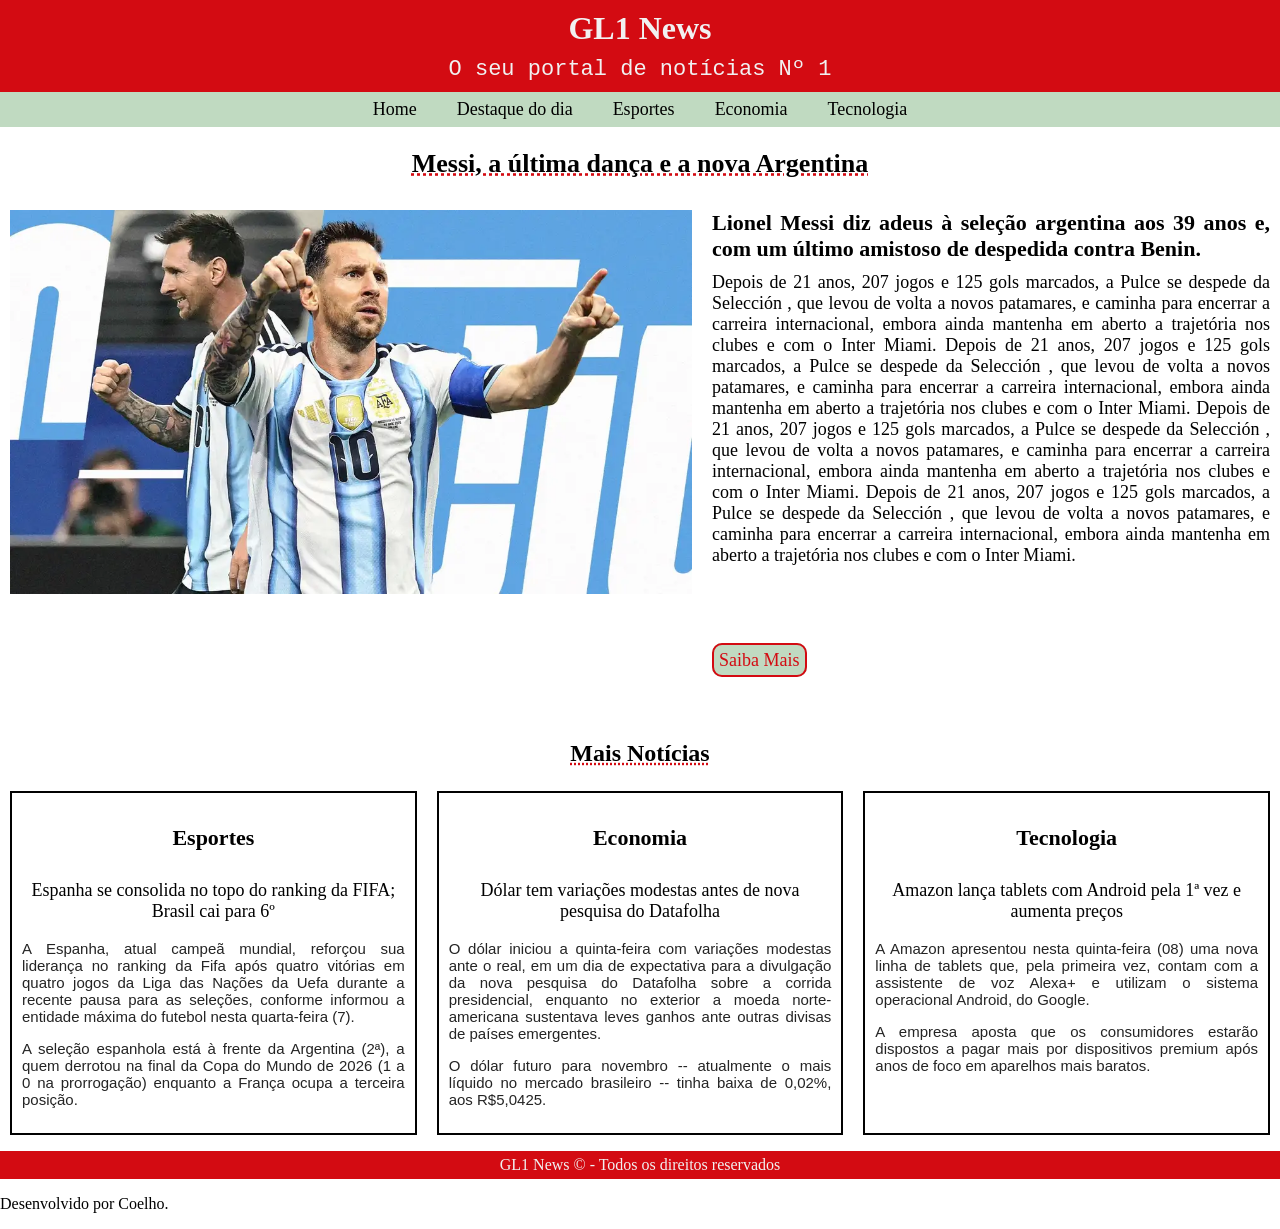
==== index.html @ 0e55def5 "Update footer developer paragraph class" ====
<!DOCTYPE html>
<html lang="pt-BR">
    <head>
        <title>Site</title>
        <meta charset="utf-8">
        <link rel="stylesheet" type="text/css" href="style.css">
    </head>
    <body>
        <header>
            <div class="titulo">
                <h1>GL1 News</h1>
                <p>O seu portal de notícias Nº 1</p>
            </div>
            <nav class="navmenu">
                <a href="#home">Home</a>
                <a href="destaque.html">Destaque do dia</a>
                <a href="esporte.html">Esportes</a>
                <a href="economia.html">Economia</a>
                <a href="tecnologia.html">Tecnologia</a>
            </nav>
        </header>
        <main>
            <div class="titulonoticiadest" id="home">
                <h2>Messi, a última dança e a nova Argentina</h2>
            </div>
            <div class="linha">
                <div class="imgmessi">
                    <img src="images/messi.webp">
                </div>
                <div class="textodest">
                    <h3>Lionel Messi diz adeus à seleção argentina aos 39 anos e, com um último amistoso de despedida contra Benin.</h3>
                    <p>Depois de 21 anos, 207 jogos e 125 gols marcados, a Pulce se despede da Selección , que
                    levou de volta a novos patamares, e caminha para encerrar a carreira internacional, embora
                    ainda mantenha em aberto a trajetória nos clubes e com o Inter Miami.
                    Depois de 21 anos, 207 jogos e 125 gols marcados, a Pulce se despede da Selección , que
                    levou de volta a novos patamares, e caminha para encerrar a carreira internacional, embora
                    ainda mantenha em aberto a trajetória nos clubes e com o Inter Miami.
                    Depois de 21 anos, 207 jogos e 125 gols marcados, a Pulce se despede da Selección , que
                    levou de volta a novos patamares, e caminha para encerrar a carreira internacional, embora
                    ainda mantenha em aberto a trajetória nos clubes e com o Inter Miami.
                    Depois de 21 anos, 207 jogos e 125 gols marcados, a Pulce se despede da Selección , que
                    levou de volta a novos patamares, e caminha para encerrar a carreira internacional, embora
                    ainda mantenha em aberto a trajetória nos clubes e com o Inter Miami.</p>
                    <p class="link"><a href="lernoticia.html">Saiba Mais</a>
                </div>
            </div>
            <div class="titulosecao">
                    <h3>Mais Notícias</h3>
                </div>
            <div class="noticias">
                <div class="notesportes">
                    <h4>Esportes</h4>
                    <p class="titulop">Espanha se consolida no topo do ranking da FIFA; Brasil cai para 6º</p>
                    <p>A Espanha, atual campeã mundial, reforçou sua liderança no ranking da Fifa após quatro vitórias em quatro jogos da Liga das Nações da Uefa durante a recente pausa para as seleções, conforme informou a entidade máxima do futebol nesta quarta-feira (7).</p>
                    <p>A seleção espanhola está à frente da Argentina (2ª), a quem derrotou na final da Copa do Mundo de 2026 (1 a 0 na prorrogação) enquanto a França ocupa a terceira posição.</p>
                </div>
                <div class="noteconomia">
                    <h4>Economia</h4>
                    <p class="titulop">Dólar tem variações modestas antes de nova pesquisa do Datafolha</p>
                    <p>O dólar iniciou a quinta-feira com variações modestas ante o real, em um dia de expectativa para a divulgação da nova pesquisa do Datafolha sobre a corrida presidencial, enquanto no exterior a moeda norte-americana sustentava leves ganhos ante outras divisas de países emergentes.</p>
                    <p>O dólar futuro para novembro -- atualmente o mais líquido no mercado brasileiro -- tinha baixa de 0,02%, aos R$5,0425.</p>
                </div>
                <div class="nottech">
                    <h4>Tecnologia</h4>
                    <p class="titulop">Amazon lança tablets com Android pela 1ª vez e aumenta preços</p>
                    <p>A Amazon apresentou nesta quinta-feira (08) uma nova linha de tablets que, pela primeira vez, contam com a assistente de voz Alexa+ e utilizam o sistema operacional Android, do Google.</p>
                    <p>A empresa aposta que os consumidores estarão dispostos a pagar mais por dispositivos premium após anos de foco em aparelhos mais baratos.</p>
                </div>
            </div>
        </main>
        <footer>
            <p class="titulo">GL1 News &copy - Todos os direitos reservados</p>
            <p class="dev">Desenvolvido por Coelho.</p>
        </footer>
    </body>
---- style.css ----
h1{
  padding: 0px;
  margin: 0px
}
body{
  padding: 0px;
  margin: 0px;
}

.titulo{
  color: #f1f1f1;
  background: #D30B12;
  text-align: center;
  padding: 5px;
}

.titulo h1{
  padding: 5px;
  margin: 0px;
  font-size: 32px;
  font-family: georgia;
}

.titulo p{
  padding: 5px;
  margin: 0px;
  font-size: 22px;
  font-family: Courier New;
}

.navmenu{
  text-align: center;
  background: #C0DAC1;
  padding-top: 7px;
  padding-bottom: 7px;
}

.navmenu a{
  text-decoration: none;
  color: #010101;
  padding: 18px;
  font-size: 18px;
  font-family: calibri;
  font-weight: 500;
}

.navmenu a:hover, .navmenu a.active{
  text-decoration: underline;
  color: #D30B12;
}

.titulonoticiadest{
  display: block;
  text-align: center;
}

.titulonoticiadest h2{
  font-size: 26px;
  font-family: calibri;
  font-weight: 700;
  text-decoration: #D30B12 underline dotted;
}

.linha{
  display: flex;
}

.imgmessi{
  width: 55%;
  padding: 10px;
}

.textodest h3{
  margin: 0px 0px 10px 0px;
  font-size: 22px;
  font-family: Tahoma;
  text-align: justify;
}

.textodest p{
  margin: 0px;
  width: 100%;
  font-size: 18px;
  font-family: Segoe UI;
  text-align: justify
}

.imgmessi img{
  width: 100%;
  height: auto;
  display: block;
}

.textodest{
  width: 45%;
  padding: 10px;
}

.link{
  padding-top: 15%;
}

.link a{
  padding: 5px;
  text-decoration:none;
  color: #D30B12;
  border: 2px solid #D30B12;
  background: #C0DAC1;
  border-radius: 10px;
}

.link a:hover{
  text-decoration: underline;
  color: #C0DAC1;
  background: #D30B12;
  border-radius: 10px;
  border: 2px solid #010101;
}

.titulosecao h3{
  text-align: center;
  font-family: Tahoma;
  font-size: 24px;
  padding-top: 35px;
  text-decoration: #D30B12 underline dotted;
}

.noticias{
  display: flex;
}

.noticias h4{
  text-align: center;
  font-size: 22px;
  font-family: calibri;
  font-weight: bold;
}
.notesportes, .noteconomia, .nottech{
  margin:0px 10px 0px 10px;
  border: 2px solid #010101;
  width: 33%;
  padding: 3px 10px 10px 10px;
}

.noticias .titulop{
  text-align: center;
  font-weight: 500;
  font-family: Segoe UI;
  color: #010101;
  font-size: 18px;
}

.notesportes p, .noteconomia p, .nottech p{
  text-align: justify;
  font-family: arial;
  color: #242424;
  font-size: 15px;
}  

}

footer .dev{
  text-align: center;
  background: #C0DAC1;
  color: #010101;
  padding: 15px;
  font-size: 18px;
  font-family: Segoe UI;
  font-weight: 500;
}
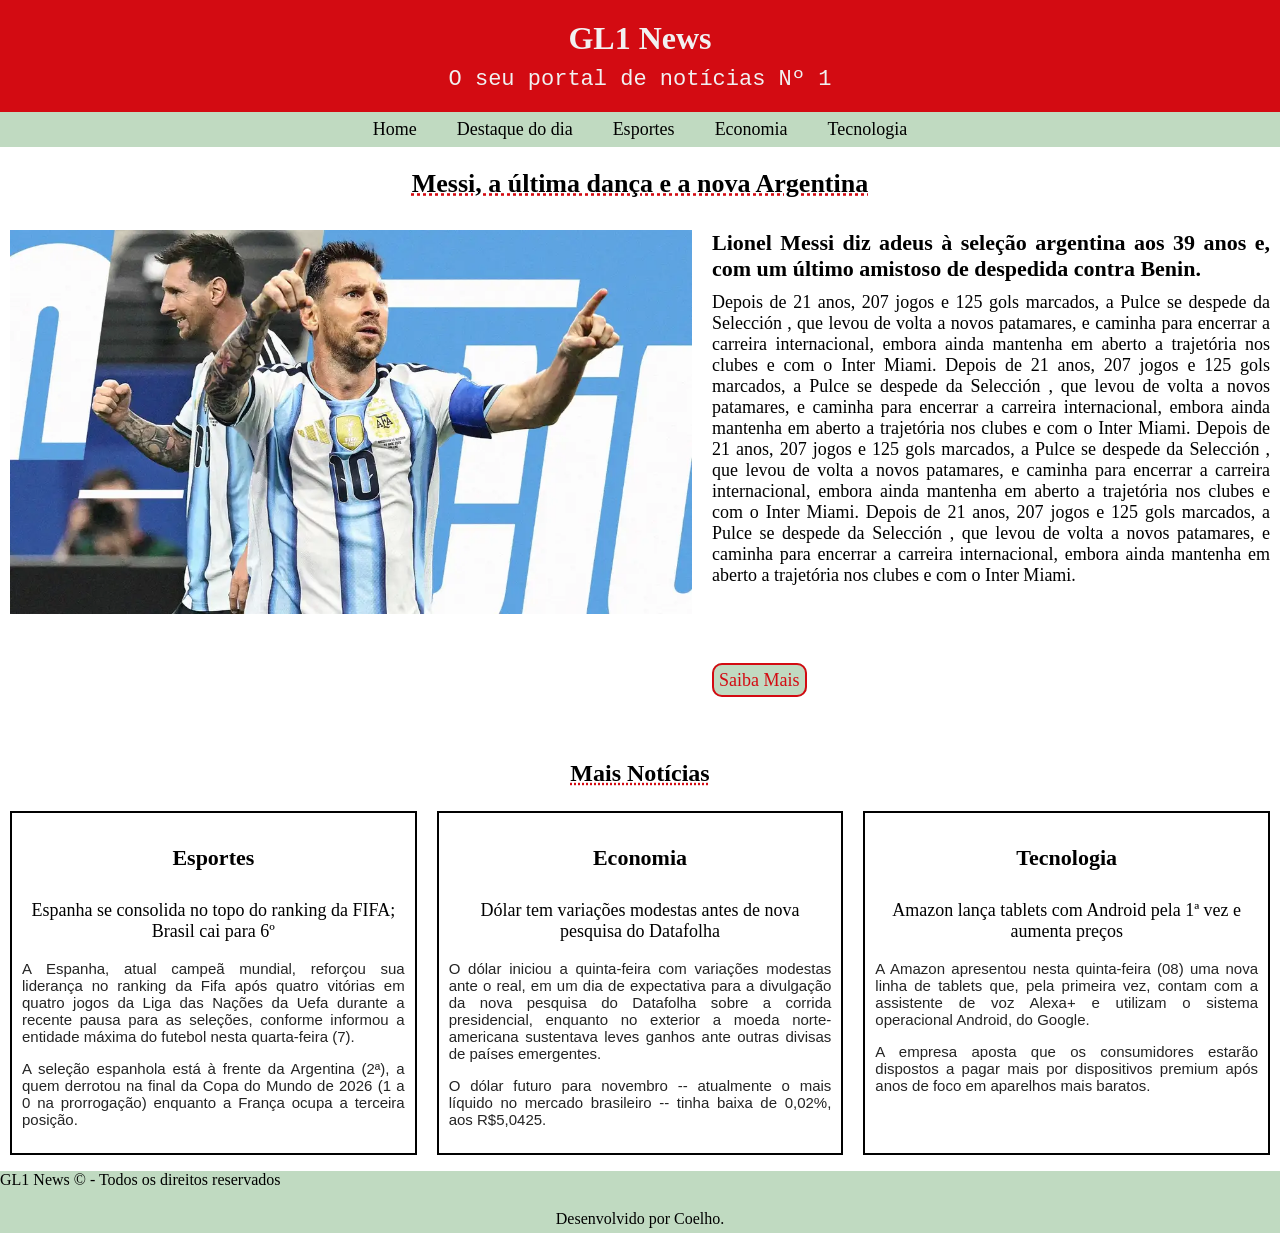
==== commit c0575869: "Change footer title class from 'titulo' to 'titulordp'" ====
--- a/index.html
+++ b/index.html
@@ -69,7 +69,7 @@
             </div>
         </main>
         <footer>
-            <p class="titulo">GL1 News &copy - Todos os direitos reservados</p>
+            <p class="titulordp">GL1 News &copy - Todos os direitos reservados</p>
             <p class="dev">Desenvolvido por Coelho.</p>
         </footer>
     </body>
--- a/style.css
+++ b/style.css
@@ -7,11 +7,18 @@
   margin: 0px;
 }
 
+footer{
+  background: #C0DAC1;
+  padding: 0px;
+  margin: 0px;
+}
+
 .titulo{
   color: #f1f1f1;
   background: #D30B12;
   text-align: center;
-  padding: 5px;
+  padding: 15px;
+  margin: 0px;
 }
 
 .titulo h1{
@@ -157,16 +164,16 @@
   font-size: 15px;
 }  
 
+
+.dev{
+  margin: 0px;
+  padding: 5px;
+  text-align: center;
+  color: #010101;
+  font-family: Segoe UI;
+  font-size: 16px;
 }
 
-footer .dev{
-  text-align: center;
-  background: #C0DAC1;
-  color: #010101;
-  padding: 15px;
-  font-size: 18px;
-  font-family: Segoe UI;
-  font-weight: 500;
-}
+
 
   
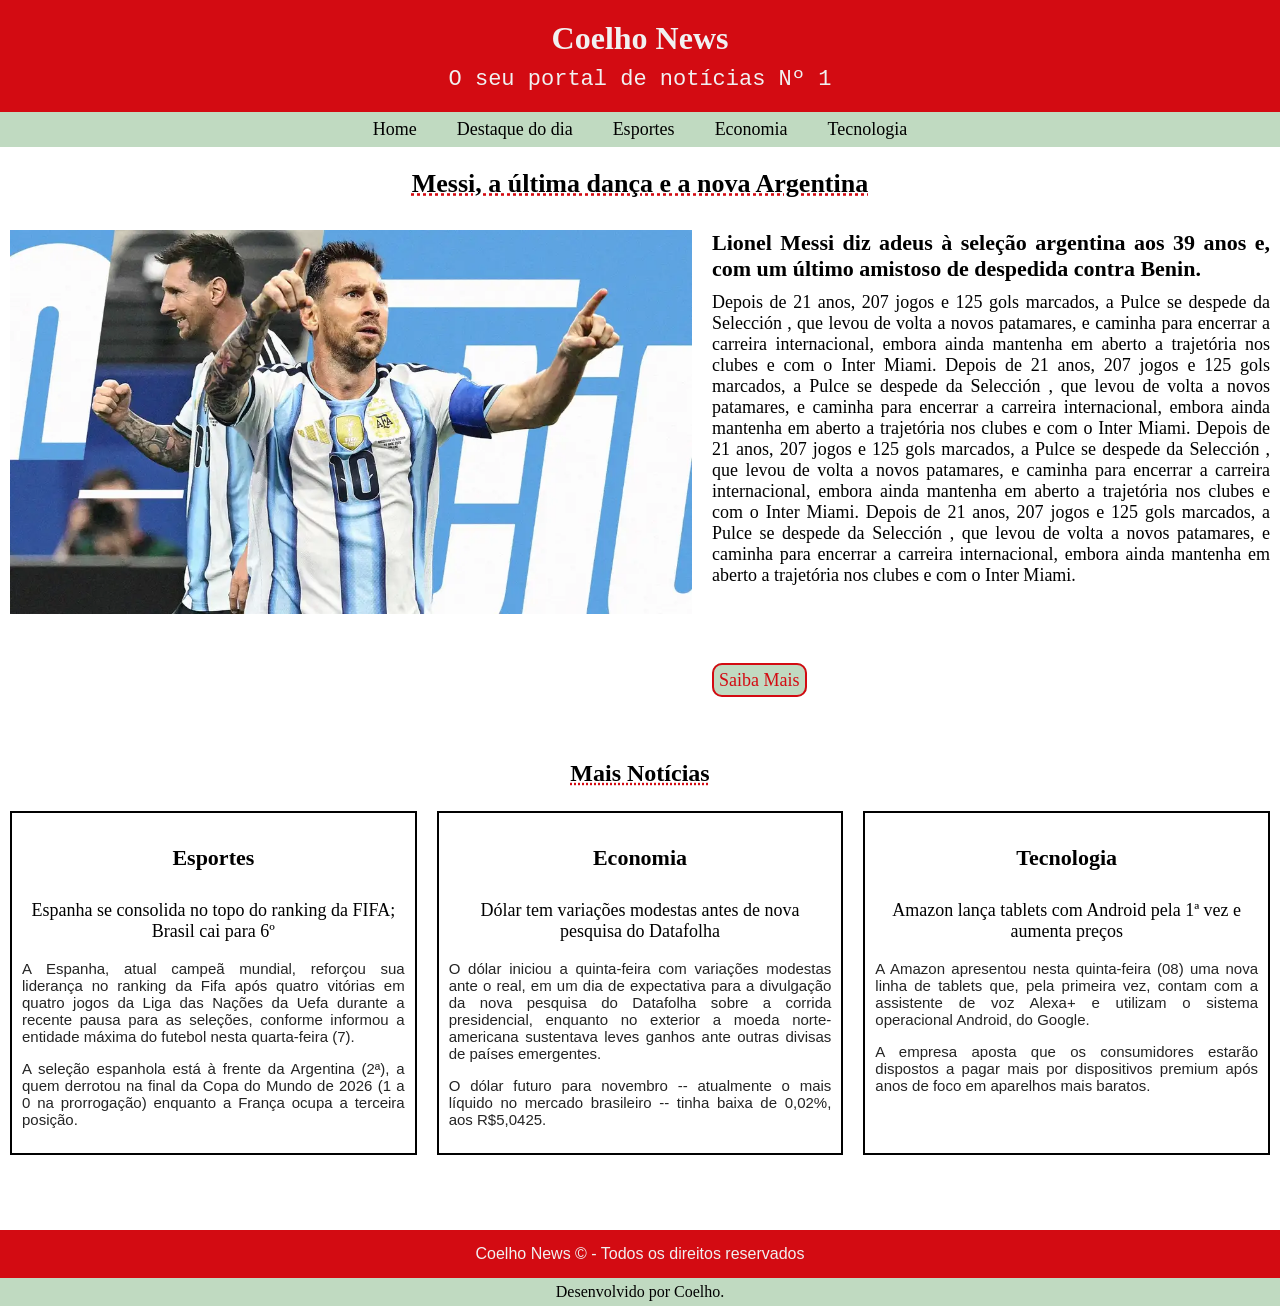
==== commit 8cd44e9a: "Change site title and header to 'Coelho News'" ====
--- a/index.html
+++ b/index.html
@@ -1,14 +1,14 @@
 <!DOCTYPE html>
 <html lang="pt-BR">
     <head>
-        <title>Site</title>
+        <title>Coelho News</title>
         <meta charset="utf-8">
         <link rel="stylesheet" type="text/css" href="style.css">
     </head>
     <body>
         <header>
             <div class="titulo">
-                <h1>GL1 News</h1>
+                <h1>Coelho News</h1>
                 <p>O seu portal de notícias Nº 1</p>
             </div>
             <nav class="navmenu">
@@ -69,7 +69,7 @@
             </div>
         </main>
         <footer>
-            <p class="titulordp">GL1 News &copy - Todos os direitos reservados</p>
+            <p class="titulordp">Coelho News &copy - Todos os direitos reservados</p>
             <p class="dev">Desenvolvido por Coelho.</p>
         </footer>
     </body>
--- a/style.css
+++ b/style.css
@@ -165,6 +165,15 @@
 }  
 
 
+.titulordp{
+  color: #f1f1f1;
+  background: #D30B12;
+  text-align: center;
+  padding: 15px;
+  margin: 75px 0px 0px 0px;
+  font-family: Arial;
+}
+
 .dev{
   margin: 0px;
   padding: 5px;
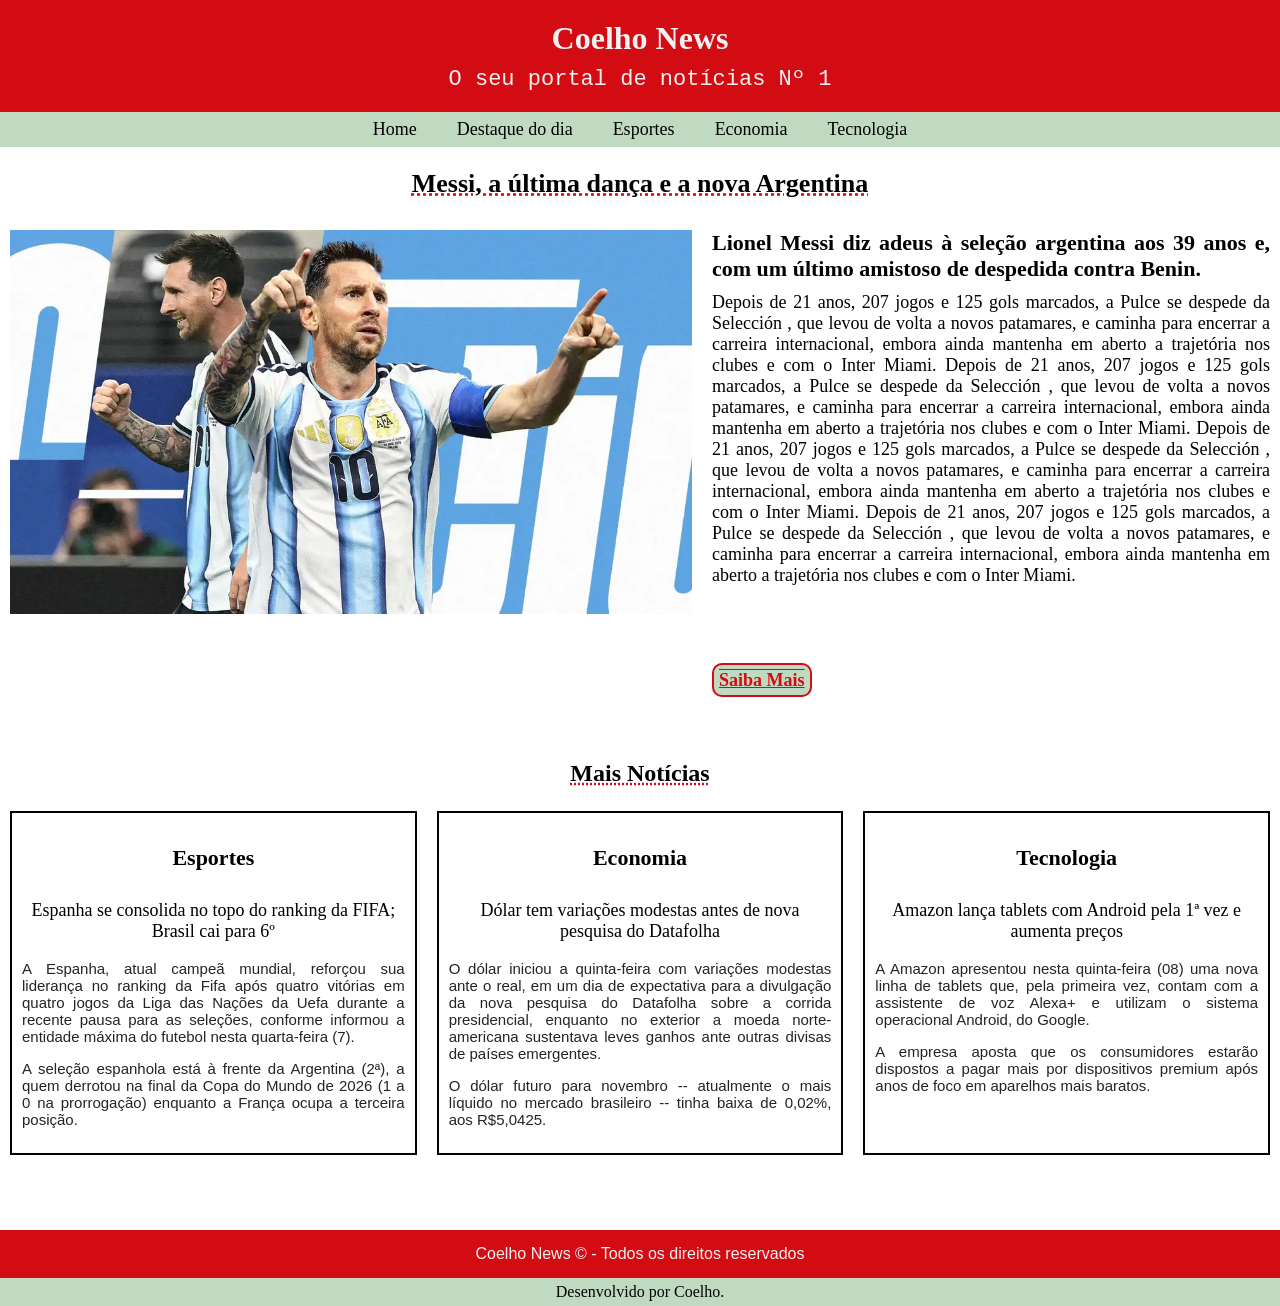
==== commit 780e9253: "Fix stylesheet link path in index.html" ====
--- a/index.html
+++ b/index.html
@@ -12,15 +12,15 @@
                 <p>O seu portal de notícias Nº 1</p>
             </div>
             <nav class="navmenu">
-                <a href="#home">Home</a>
-                <a href="destaque.html">Destaque do dia</a>
+                <a href="index.html">Home</a>
+                <a href="lernoticia.html">Destaque do dia</a>
                 <a href="esporte.html">Esportes</a>
                 <a href="economia.html">Economia</a>
                 <a href="tecnologia.html">Tecnologia</a>
             </nav>
         </header>
         <main>
-            <div class="titulonoticiadest" id="home">
+            <div class="titulonoticiadest">
                 <h2>Messi, a última dança e a nova Argentina</h2>
             </div>
             <div class="linha">
@@ -41,7 +41,7 @@
                     Depois de 21 anos, 207 jogos e 125 gols marcados, a Pulce se despede da Selección , que
                     levou de volta a novos patamares, e caminha para encerrar a carreira internacional, embora
                     ainda mantenha em aberto a trajetória nos clubes e com o Inter Miami.</p>
-                    <p class="link"><a href="lernoticia.html">Saiba Mais</a>
+                    <p class="link"><a href="lernoticia.html">Saiba Mais</a></p>
                 </div>
             </div>
             <div class="titulosecao">
--- a/style.css
+++ b/style.css
@@ -116,6 +116,11 @@
   border-radius: 10px;
 }
 
+.link a{
+  font-weight: 900;
+  text-decoration: underline overline;
+}
+
 .link a:hover{
   text-decoration: underline;
   color: #C0DAC1;
@@ -183,6 +188,49 @@
   font-size: 16px;
 }
 
-
-
-  
+.linkhome a{
+  margin-top: 25px;
+  padding: 5px;
+  text-decoration:none;
+  color: #D30B12;
+  border: 2px solid #D30B12;
+  background: #C0DAC1;
+  border-radius: 10px;
+  text-align: center;
+}
+
+.linkhome a{
+  font-weight: 900;
+  text-decoration: underline overline;
+}
+
+.linkhome a:hover{
+  text-decoration: underline;
+  color: #C0DAC1;
+  background: #D30B12;
+  border-radius: 10px;
+  border: 2px solid #010101;
+}
+
+.imgmessipag2 img{
+  width: 75%;
+  display: block;
+  margin-left: auto;
+  margin-right: auto;
+}
+
+.textodestpag2 h3{
+  padding-top: 40px;
+  font-size: 20px;
+  font-family: Tahoma;
+  text-align: center;
+}
+
+.textodestpag2 p{
+  padding: 15px;
+  font-size: 16px;
+  font-family: Segoe UI;
+  text-align: center;
+}
+
+
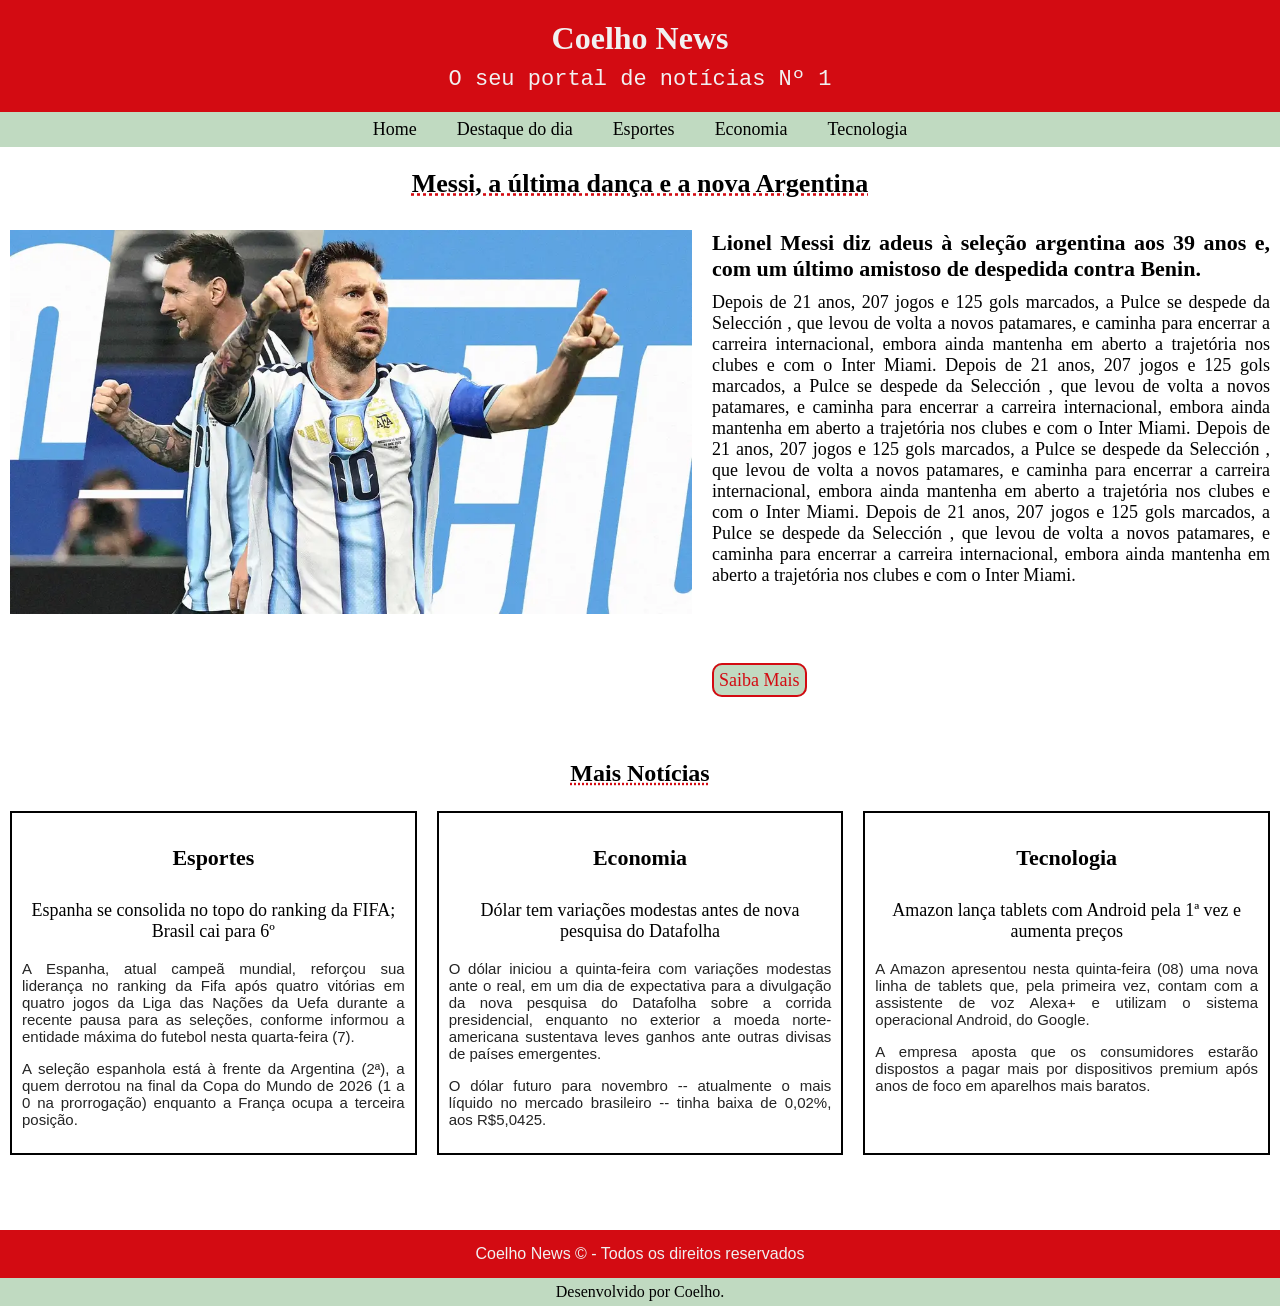
==== commit 1cd21c01: "Fix HTML footer closing tag" ====
--- a/index.html
+++ b/index.html
@@ -73,3 +73,4 @@
             <p class="dev">Desenvolvido por Coelho.</p>
         </footer>
     </body>
+</html>
--- a/style.css
+++ b/style.css
@@ -51,8 +51,13 @@
   font-weight: 500;
 }
 
-.navmenu a:hover, .navmenu a.active{
+.navmenu a:hover{
   text-decoration: underline;
+  color: #D30B12;
+}
+
+.navmenu a:active{
+  text-decoration: underline overline;
   color: #D30B12;
 }
 
@@ -116,10 +121,6 @@
   border-radius: 10px;
 }
 
-.link a{
-  font-weight: 900;
-  text-decoration: underline overline;
-}
 
 .link a:hover{
   text-decoration: underline;
@@ -199,10 +200,6 @@
   text-align: center;
 }
 
-.linkhome a{
-  font-weight: 900;
-  text-decoration: underline overline;
-}
 
 .linkhome a:hover{
   text-decoration: underline;
